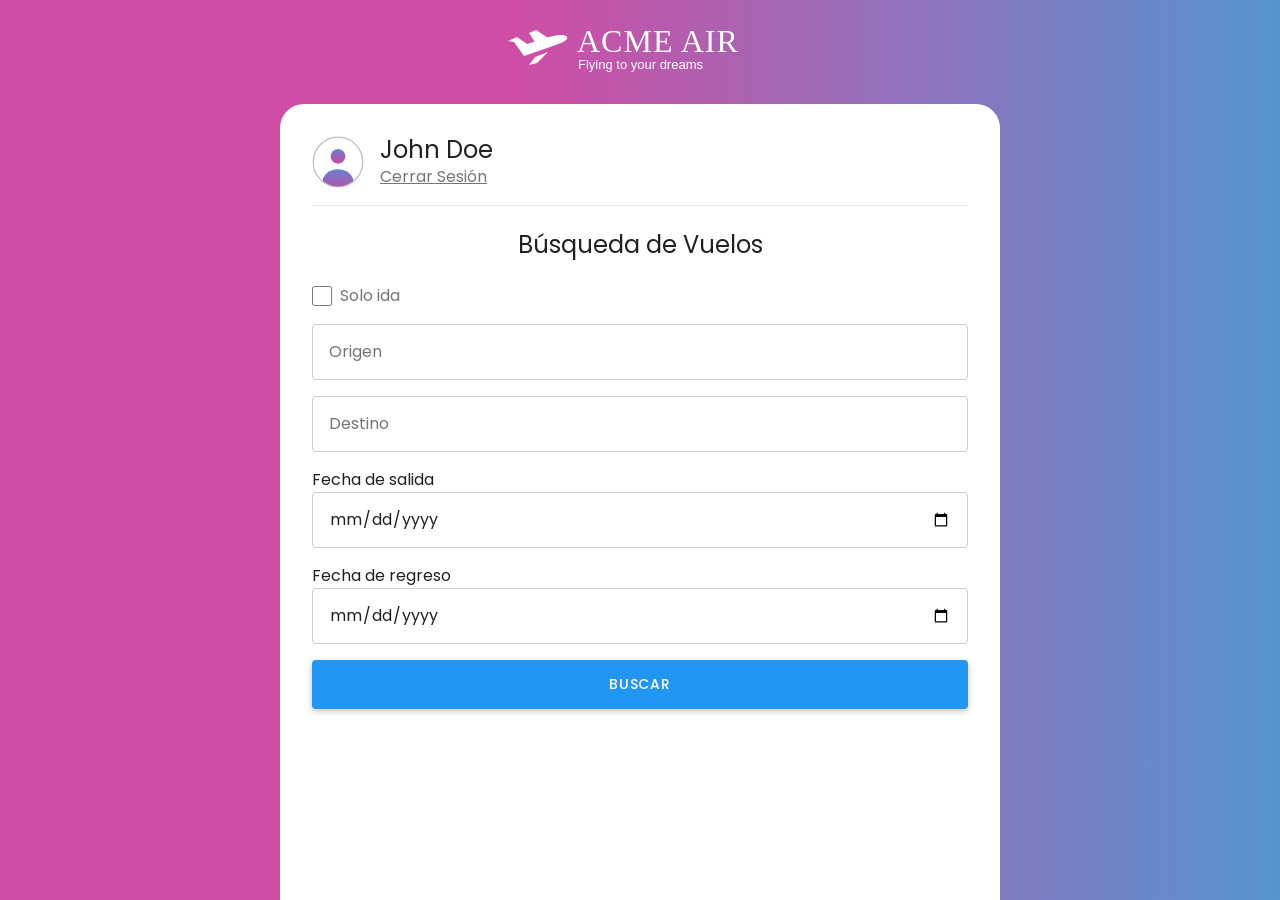
==== buscar-vuelos.html @ 03d12037 "feat(buscar-vuelos): agrega la estructura HTML de la búsqueda de vuelos" ====
<!DOCTYPE html>
<html lang="es">
<head>
  <meta charset="UTF-8">
  <meta name="viewport" content="width=device-width, initial-scale=1.0">
  <meta name="description" content="Busca vuelos de ACME AIR indicando origen, destino y fechas de viaje.">
  <title>Búsqueda de vuelos · ACME AIR</title>

  <link rel="icon" type="image/svg+xml" href="img/favicon.svg">

  <!-- Tipografía: Poppins -->
  <link rel="preconnect" href="https://fonts.googleapis.com">
  <link rel="preconnect" href="https://fonts.gstatic.com" crossorigin>
  <link href="https://fonts.googleapis.com/css2?family=Poppins:wght@400;500&display=swap" rel="stylesheet">

  <!-- Hojas de estilo: responsive siempre al final -->
  <link rel="stylesheet" href="css/style.css">
  <link rel="stylesheet" href="css/forms.css">
  <link rel="stylesheet" href="css/layout.css">
  <link rel="stylesheet" href="css/responsive.css">
</head>

<body class="app">
  <header class="app-header">
    <img class="app-header__logo" src="img/logo-blanco.svg" alt="ACME AIR · Flying to your dreams">
  </header>

  <main class="app__card">
    <div class="user-bar">
      <img class="user-bar__avatar" src="img/icons/avatar.svg" alt="">
      <div>
        <p class="user-bar__name">John Doe</p>
        <a class="link link--muted" href="index.html">Cerrar Sesión</a>
      </div>
    </div>

    <h1 class="page-title">Búsqueda de Vuelos</h1>

    <!-- Navegación simulada: el formulario lleva a la vista de vuelos disponibles -->
    <form class="form form--busqueda" action="vuelos.html" method="get">
      <label class="form__check">
        <input class="form__checkbox" type="checkbox" name="solo-ida">
        <span>Solo ida</span>
      </label>

      <div class="form__field">
        <label class="visually-hidden" for="origen">Origen</label>
        <input class="form__input" id="origen" name="origen" type="text" list="ciudades"
               placeholder="Origen" autocomplete="off">
      </div>

      <div class="form__field">
        <label class="visually-hidden" for="destino">Destino</label>
        <input class="form__input" id="destino" name="destino" type="text" list="ciudades"
               placeholder="Destino" autocomplete="off">
      </div>

      <div class="form__field form__field--fecha form__field--salida">
        <label class="form__label" for="salida">Fecha de salida</label>
        <input class="form__input" id="salida" name="salida" type="date">
      </div>

      <div class="form__field form__field--fecha form__field--regreso">
        <label class="form__label" for="regreso">Fecha de regreso</label>
        <input class="form__input" id="regreso" name="regreso" type="date">
      </div>

      <button class="btn btn--primary" type="submit">Buscar</button>

      <!-- Ciudades sugeridas para origen y destino (también se puede escribir otra) -->
      <datalist id="ciudades">
        <option value="Bogotá"></option>
        <option value="Medellín"></option>
        <option value="Cali"></option>
        <option value="Barranquilla"></option>
        <option value="Cartagena"></option>
        <option value="Bucaramanga"></option>
        <option value="Santa Marta"></option>
        <option value="Pereira"></option>
      </datalist>
    </form>
  </main>
</body>
</html>
---- css/style.css ----
/* ==========================================================================
   style.css · Base global de ACME AIR
   Variables, reset, tipografía, botones, enlaces y utilidades.
   Solo el responsable de la base modifica las variables de :root.
   ========================================================================== */

/* --------------------------------------------------------------------------
   Variables globales
   -------------------------------------------------------------------------- */
:root {
  /* Marca. Valores medidos del mockup; el enunciado indica #d13cff → #00b0ff. */
  --color-brand-start: #cf4da5;
  --color-brand-end: #5594ce;
  --gradient-brand: linear-gradient(to right, var(--color-brand-start) 40%, var(--color-brand-end) 100%);

  /* Acción e interfaz */
  --color-action: #2196f3;
  --color-action-dark: #1976d2;
  --color-link: #2196f3;
  --color-accent: #7283c5;

  /* Texto y superficies */
  --color-text: #212121;
  --color-text-muted: #757575;
  --color-border: #cfcfcf;
  --color-divider: #e6e6e6;
  --color-surface: #ffffff;

  /* Tipografía */
  --font-base: "Poppins", "Open Sans", Arial, sans-serif;
  --font-size-sm: 0.875rem;
  --font-size-base: 1rem;
  --font-size-lg: 1.25rem;
  --font-size-xl: 1.5rem;
  --font-weight-regular: 400;
  --font-weight-medium: 500;

  /* Espaciado */
  --space-1: 0.25rem;
  --space-2: 0.5rem;
  --space-3: 1rem;
  --space-4: 1.5rem;
  --space-5: 2rem;

  /* Bordes y sombras */
  --radius-sm: 4px;
  --radius-md: 8px;
  --radius-lg: 24px;
  --shadow-sm: 0 1px 3px rgba(0, 0, 0, 0.2);
  --shadow-md: 0 2px 6px rgba(0, 0, 0, 0.25);

  /* Movimiento */
  --transition-base: 0.2s ease;
}

/* --------------------------------------------------------------------------
   Reset
   -------------------------------------------------------------------------- */
*,
*::before,
*::after {
  box-sizing: border-box;
  margin: 0;
  padding: 0;
}

img,
svg {
  display: block;
  max-width: 100%;
}

/* --------------------------------------------------------------------------
   Tipografía base
   -------------------------------------------------------------------------- */
body {
  font-family: var(--font-base);
  font-size: var(--font-size-base);
  font-weight: var(--font-weight-regular);
  line-height: 1.5;
  color: var(--color-text);
  background-color: var(--color-surface);
}

h1,
h2,
h3 {
  font-weight: var(--font-weight-regular);
  line-height: 1.25;
}

ul {
  list-style: none;
}

/* --------------------------------------------------------------------------
   Botones
   Uso: <a class="btn btn--primary" href="...">Texto</a> o <button class="btn btn--primary">
   -------------------------------------------------------------------------- */
.btn {
  display: block;
  width: 100%;
  padding: 0.875rem var(--space-3);
  font: inherit;
  font-size: var(--font-size-sm);
  font-weight: var(--font-weight-medium);
  letter-spacing: 0.05em;
  text-align: center;
  text-decoration: none;
  text-transform: uppercase;
  border: 0;
  border-radius: var(--radius-sm);
  cursor: pointer;
  transition: transform var(--transition-base), box-shadow var(--transition-base),
    background-color var(--transition-base);
}

.btn--primary {
  color: var(--color-surface);
  background-color: var(--color-action);
  box-shadow: var(--shadow-md);
}

.btn--primary:hover {
  transform: scale(1.02);
  box-shadow: 0 4px 10px rgba(0, 0, 0, 0.3);
}

.btn--primary:active {
  transform: scale(1);
  background-color: var(--color-action-dark);
}

/* --------------------------------------------------------------------------
   Enlaces
   -------------------------------------------------------------------------- */
.link {
  color: var(--color-link);
  text-decoration: underline;
  transition: color var(--transition-base);
}

.link:hover {
  color: var(--color-action-dark);
}

/* Variante gris, usada por "Cerrar Sesión" */
.link--muted {
  color: var(--color-text-muted);
}

.link--muted:hover {
  color: var(--color-text);
}

/* --------------------------------------------------------------------------
   Accesibilidad
   -------------------------------------------------------------------------- */
:focus-visible {
  outline: 3px solid var(--color-action-dark);
  outline-offset: 2px;
}

/* Oculta un elemento a la vista pero lo deja disponible para lectores de pantalla.
   Se usa en las <label> cuando el mockup solo muestra el placeholder. */
.visually-hidden {
  position: absolute;
  width: 1px;
  height: 1px;
  margin: -1px;
  overflow: hidden;
  clip: rect(0, 0, 0, 0);
  white-space: nowrap;
  border: 0;
}

@media (prefers-reduced-motion: reduce) {
  .btn,
  .link {
    transition: none;
  }
}
---- css/forms.css ----
/* ==========================================================================
   forms.css · Estilos base de formularios
   Campos de texto, select y checkbox compartidos por todas las vistas.
   Los ajustes propios de una vista van en la sección de su responsable.
   ========================================================================== */

/* --------------------------------------------------------------------------
   Contenedor del formulario
   Uso:
   <form class="form">
     <div class="form__field">
       <label class="visually-hidden" for="email">Email</label>
       <input class="form__input" id="email" type="email" placeholder="Email">
     </div>
   </form>
   -------------------------------------------------------------------------- */
.form {
  display: flex;
  flex-direction: column;
  gap: var(--space-3);
}

.form__field {
  display: block;
}

/* --------------------------------------------------------------------------
   Campos de texto y select
   -------------------------------------------------------------------------- */
.form__input,
.form__select {
  width: 100%;
  height: 3.5rem;
  padding: 0 var(--space-3);
  font: inherit;
  color: var(--color-text);
  background-color: var(--color-surface);
  border: 1px solid var(--color-border);
  border-radius: var(--radius-sm);
  transition: border-color var(--transition-base), box-shadow var(--transition-base);
}

.form__input::placeholder {
  color: var(--color-text-muted);
  opacity: 1;
}

.form__input:hover,
.form__select:hover {
  border-color: var(--color-text-muted);
}

.form__input:focus,
.form__select:focus {
  border-color: var(--color-action);
}

.form__input:user-invalid,
.form__select:user-invalid {
  border-color: #d32f2f;
}

/* Select con flecha propia para que se vea igual en todos los navegadores */
.form__select {
  padding-right: 2.5rem;
  appearance: none;
  background-image: url("data:image/svg+xml,%3Csvg xmlns='http://www.w3.org/2000/svg' width='12' height='8' viewBox='0 0 12 8'%3E%3Cpath fill='%23757575' d='M0 0l6 8 6-8z'/%3E%3C/svg%3E");
  background-repeat: no-repeat;
  background-position: right var(--space-3) center;
  cursor: pointer;
}

/* --------------------------------------------------------------------------
   Checkbox con su texto
   Uso: <label class="form__check"><input class="form__checkbox" type="checkbox"> Texto</label>
   -------------------------------------------------------------------------- */
.form__check {
  display: flex;
  align-items: center;
  gap: var(--space-2);
  color: var(--color-text-muted);
  cursor: pointer;
}

.form__checkbox {
  width: 1.25rem;
  height: 1.25rem;
  accent-color: var(--color-action);
  cursor: pointer;
}

/* ==========================================================================
   Secciones por responsable (cada quien edita solo la suya)
   ========================================================================== */

/* ===== A: acceso (login, registro, crear-contraseña, recuperar) ===== */

/* ===== B: menú y búsqueda (menu, buscar-vuelos) ===== */

/* ===== C: vuelos (vuelos, checkin, mis-vuelos) ===== */
---- css/layout.css ----
/* ==========================================================================
   layout.css · Estructura de página y componentes de maquetación
   Mobile first: aquí se define la vista móvil (320 px en adelante).
   Los cambios para tablet y escritorio van en responsive.css.
   ========================================================================== */

/* --------------------------------------------------------------------------
   Página
   Estructura:
   <body class="app">
     <header class="app-header"> <img class="app-header__logo" ...> </header>
     <main class="app__card"> ... </main>
   </body>
   -------------------------------------------------------------------------- */
.app {
  display: flex;
  flex-direction: column;
  min-height: 100vh;
  background: var(--gradient-brand);
}

.app-header {
  display: flex;
  align-items: center;
  justify-content: center;
  padding: var(--space-3) var(--space-3) var(--space-4);
}

.app-header__logo {
  width: auto;
  height: 3.25rem;
}

/* Hoja blanca con las esquinas superiores redondeadas que sube sobre el degradado */
.app__card {
  flex: 1;
  padding: var(--space-4) var(--space-3);
  background-color: var(--color-surface);
  border-radius: var(--radius-lg) var(--radius-lg) 0 0;
}

/* --------------------------------------------------------------------------
   Barra de usuario (avatar, nombre y "Cerrar Sesión")
   Se usa en buscar-vuelos, vuelos, checkin y mis-vuelos.
   Uso:
   <div class="user-bar">
     <img class="user-bar__avatar" src="img/icons/avatar.svg" alt="">
     <div>
       <p class="user-bar__name">John Doe</p>
       <a class="link link--muted" href="index.html">Cerrar Sesión</a>
     </div>
   </div>
   -------------------------------------------------------------------------- */
.user-bar {
  display: flex;
  align-items: center;
  gap: var(--space-3);
  padding-bottom: var(--space-3);
  margin-bottom: var(--space-4);
  border-bottom: 1px solid var(--color-divider);
}

.user-bar__avatar {
  flex-shrink: 0;
  width: 3.25rem;
  height: 3.25rem;
  border-radius: 50%;
}

.user-bar__name {
  font-size: var(--font-size-xl);
  line-height: 1.2;
}

/* --------------------------------------------------------------------------
   Título de vista
   -------------------------------------------------------------------------- */
.page-title {
  margin-bottom: var(--space-4);
  font-size: var(--font-size-xl);
  text-align: center;
}

/* --------------------------------------------------------------------------
   Tarjeta genérica reutilizable
   Base de las tarjetas del menú, de vuelos y del check-in.
   Uso: <article class="card"> ... </article>
   -------------------------------------------------------------------------- */
.card {
  padding: var(--space-3);
  background-color: var(--color-surface);
  border: 1px solid var(--color-border);
  border-radius: var(--radius-md);
  box-shadow: var(--shadow-md);
}

/* ==========================================================================
   Secciones por responsable (cada quien edita solo la suya)
   ========================================================================== */

/* ===== A: acceso (login, registro, crear-contraseña, recuperar) ===== */

/* ===== B: menú y búsqueda (menu, buscar-vuelos) ===== */

/* --------------------------------------------------------------------------
   Menú principal (menu.html) · vista móvil
   El avatar, los accesos rápidos y la descripción de cada opción solo
   se muestran en escritorio (ver responsive.css).
   -------------------------------------------------------------------------- */
.menu__perfil {
  display: flex;
  flex-direction: column;
  align-items: center;
  margin-bottom: var(--space-4);
  text-align: center;
}

.menu__avatar,
.menu__nav,
.menu__descripcion {
  display: none;
}

.menu__saludo {
  font-size: var(--font-size-xl);
}

.menu__pregunta {
  margin-bottom: var(--space-2);
  font-size: var(--font-size-lg);
}

.menu__opciones {
  display: flex;
  flex-direction: column;
  gap: var(--space-3);
}

/* Cada opción es una .card completa y clicable */
.menu__opcion {
  display: flex;
  align-items: center;
  gap: var(--space-3);
  color: var(--color-text-muted);
  text-decoration: none;
}

.menu__icono {
  flex-shrink: 0;
  width: 3.5rem;
  height: 3.5rem;
}

.menu__texto {
  flex: 1;
}

.menu__titulo {
  display: block;
  font-size: var(--font-size-lg);
}

.menu__chevron {
  flex-shrink: 0;
  width: 1.5rem;
  height: 1.5rem;
}

/* Interacción: las tarjetas crecen un poco al pasar el cursor */
.menu__opcion,
.menu__nav-enlace {
  transition: transform var(--transition-base), box-shadow var(--transition-base),
    background-color var(--transition-base);
}

.menu__opcion:hover {
  transform: scale(1.02);
  box-shadow: 0 4px 10px rgba(0, 0, 0, 0.3);
}

.menu__opcion:active {
  transform: scale(1);
}

@media (prefers-reduced-motion: reduce) {
  .menu__opcion,
  .menu__nav-enlace {
    transition: none;
  }

  .menu__opcion:hover {
    transform: none;
  }
}

/* ===== C: vuelos (vuelos, checkin, mis-vuelos) ===== */
---- css/responsive.css ----
/* ==========================================================================
   responsive.css · Adaptación a tablet y escritorio
   Estrategia mobile first: la base (320 px en adelante) está en style.css,
   forms.css y layout.css; aquí solo se agregan los cambios por ancho.

   Breakpoints del proyecto:
   - 320 px  · móvil pequeño (estilos base, sin media query)
   - 768 px  · tablet
   - 1024 px · escritorio (vista centrada con padding lateral)

   Este archivo se enlaza al final de cada HTML porque las media queries
   son excepciones que deben sobrescribir lo anterior.
   ========================================================================== */

/* --------------------------------------------------------------------------
   Base compartida
   -------------------------------------------------------------------------- */
@media (min-width: 768px) {
  .app-header__logo {
    height: 4rem;
  }

  /* La hoja blanca se centra y deja ver el degradado a los lados */
  .app__card {
    width: 100%;
    max-width: 40rem;
    margin: 0 auto;
    padding: var(--space-5);
  }
}

@media (min-width: 1024px) {
  .app {
    padding: 0 var(--space-5);
  }

  .app__card {
    max-width: 45rem;
  }
}

/* ==========================================================================
   Secciones por responsable (cada quien edita solo la suya, con sus propios
   @media dentro de ella)
   ========================================================================== */

/* ===== A: acceso (login, registro, crear-contraseña, recuperar) ===== */

/* ===== B: menú y búsqueda (menu, buscar-vuelos) ===== */

/* --------------------------------------------------------------------------
   Menú principal · escritorio (1024 px)
   La página pasa a una cuadrícula por áreas: logo y perfil a la izquierda
   (barra lateral) y las tarjetas de opciones a la derecha.
   .menu usa display: contents para que sus hijos entren en la cuadrícula.
   -------------------------------------------------------------------------- */
@media (min-width: 1024px) {
  .app--menu {
    --menu-fondo: #f4f5f9;

    display: grid;
    grid-template-columns: 15rem 1fr;
    grid-template-rows: auto 1fr;
    grid-template-areas:
      "cabecera principal"
      "perfil   principal";
    padding: 0;
    background: var(--menu-fondo);
  }

  .app--menu .menu {
    display: contents;
  }

  .app--menu .app-header {
    grid-area: cabecera;
    padding: var(--space-3);
    background: linear-gradient(to right, var(--color-brand-start), var(--color-brand-end));
  }

  .app--menu .app-header__logo {
    width: 100%;
    max-width: 12rem;
    height: auto;
  }

  /* Barra lateral: perfil, accesos rápidos y cierre de sesión al final */
  .app--menu .menu__perfil {
    grid-area: perfil;
    margin: 0;
    padding: var(--space-4) var(--space-3);
    background-color: var(--color-surface);
    border-right: 1px solid var(--color-divider);
  }

  .menu__avatar {
    display: block;
    width: 4.5rem;
    height: 4.5rem;
    margin-bottom: var(--space-2);
  }

  .menu__saludo {
    font-size: var(--font-size-base);
    font-weight: var(--font-weight-medium);
  }

  .menu__pregunta {
    margin-bottom: var(--space-4);
    font-size: var(--font-size-sm);
    color: var(--color-text-muted);
  }

  .menu__nav {
    display: block;
    align-self: stretch;
  }

  .menu__nav-lista {
    display: flex;
    flex-direction: column;
    gap: var(--space-1);
  }

  .menu__nav-enlace {
    display: flex;
    align-items: center;
    gap: var(--space-2);
    padding: var(--space-2) var(--space-3);
    font-size: var(--font-size-sm);
    color: var(--color-text);
    text-decoration: none;
    border-radius: var(--radius-md);
  }

  .menu__nav-enlace:hover {
    background-color: var(--menu-fondo);
  }

  .menu__nav-icono {
    width: 1.5rem;
    height: 1.5rem;
  }

  .menu__salir {
    margin-top: auto;
    font-size: var(--font-size-sm);
  }

  /* Tarjetas: dos columnas y la tercera ocupa todo el ancho */
  .app--menu .menu__principal {
    grid-area: principal;
    padding: var(--space-5);
  }

  .menu__opciones {
    display: grid;
    grid-template-columns: repeat(2, 1fr);
    gap: var(--space-4);
    max-width: 60rem;
  }

  .menu__opciones li:last-child {
    grid-column: 1 / -1;
  }

  .menu__opcion {
    flex-direction: column;
    justify-content: flex-start;
    height: 100%;
    padding: var(--space-4);
    text-align: center;
  }

  .menu__icono {
    width: 3.5rem;
    height: 3.5rem;
    padding: 0.75rem;
    background-color: var(--menu-fondo);
    border-radius: 50%;
  }

  .menu__texto {
    flex: 0 1 auto;
  }

  .menu__titulo {
    font-size: var(--font-size-base);
    font-weight: var(--font-weight-medium);
    color: var(--color-text);
  }

  .menu__descripcion {
    display: block;
    font-size: var(--font-size-sm);
  }

  .menu__chevron {
    display: none;
  }
}

/* ===== C: vuelos (vuelos, checkin, mis-vuelos) ===== */
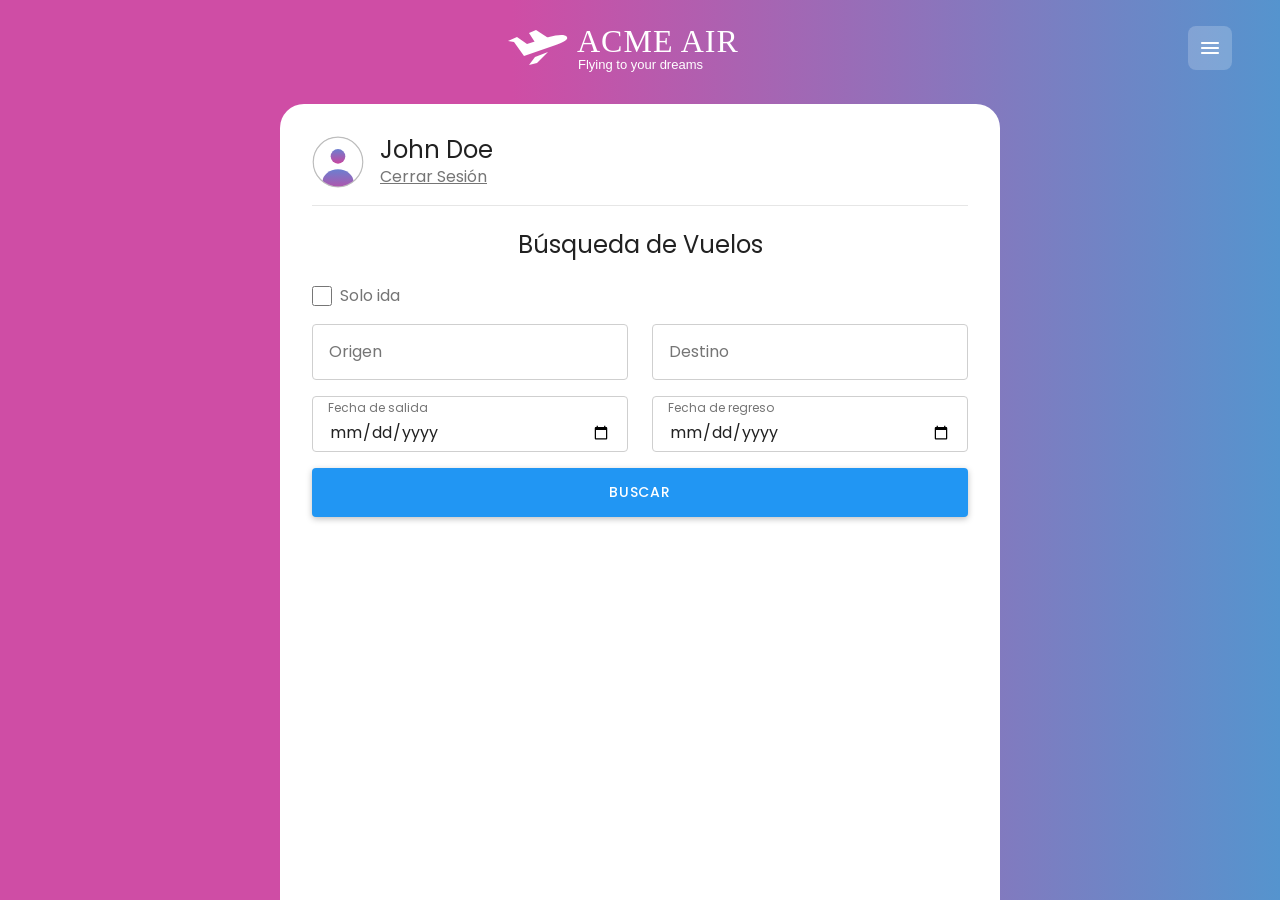
==== commit a9ac1615: "feat: agrega menú desplegable de navegación en el encabezado - Nuevo componente .site-nav con <detai" ====
--- a/buscar-vuelos.html
+++ b/buscar-vuelos.html
@@ -21,8 +21,26 @@
 </head>
 
 <body class="app">
-  <header class="app-header">
+  <header class="app-header app-header--nav">
     <img class="app-header__logo" src="img/logo-blanco.svg" alt="ACME AIR · Flying to your dreams">
+
+    <!-- Menú desplegable: <details> se abre y cierra sin JavaScript -->
+    <details class="site-nav">
+      <summary class="site-nav__toggle">
+        <img class="site-nav__icono site-nav__icono--abrir" src="img/icons/menu-abrir.svg" alt="">
+        <img class="site-nav__icono site-nav__icono--cerrar" src="img/icons/menu-cerrar.svg" alt="">
+        <span class="visually-hidden">Menú de navegación</span>
+      </summary>
+      <nav aria-label="Navegación principal">
+        <ul class="site-nav__list">
+          <li><a class="site-nav__link" href="menu.html">Menú principal</a></li>
+          <li><a class="site-nav__link" href="buscar-vuelos.html" aria-current="page">Buscar vuelos</a></li>
+          <li><a class="site-nav__link" href="checkin.html">Check In</a></li>
+          <li><a class="site-nav__link" href="mis-vuelos.html">Mis Vuelos</a></li>
+          <li><a class="site-nav__link site-nav__link--salir" href="index.html">Cerrar Sesión</a></li>
+        </ul>
+      </nav>
+    </details>
   </header>
 
   <main class="app__card">
--- a/css/style.css
+++ b/css/style.css
@@ -25,6 +25,9 @@
   --color-border: #cfcfcf;
   --color-divider: #e6e6e6;
   --color-surface: #ffffff;
+  --color-surface-soft: #f4f5f9;
+  --color-error: #d32f2f;
+  --color-on-brand-soft: rgba(255, 255, 255, 0.2);
 
   /* Tipografía */
   --font-base: "Poppins", "Open Sans", Arial, sans-serif;
@@ -48,6 +51,7 @@
   --radius-lg: 24px;
   --shadow-sm: 0 1px 3px rgba(0, 0, 0, 0.2);
   --shadow-md: 0 2px 6px rgba(0, 0, 0, 0.25);
+  --shadow-lg: 0 4px 10px rgba(0, 0, 0, 0.3);
 
   /* Movimiento */
   --transition-base: 0.2s ease;
@@ -123,12 +127,24 @@
 
 .btn--primary:hover {
   transform: scale(1.02);
-  box-shadow: 0 4px 10px rgba(0, 0, 0, 0.3);
+  box-shadow: var(--shadow-lg);
 }
 
 .btn--primary:active {
   transform: scale(1);
   background-color: var(--color-action-dark);
+}
+
+.btn--secondary {
+  color: var(--color-text);
+  background-color: var(--color-surface);
+  border: 1px solid var(--color-border);
+  box-shadow: var(--shadow-sm);
+}
+
+.btn--secondary:hover {
+  color: var(--color-action-dark);
+  background-color: var(--color-divider);
 }
 
 /* --------------------------------------------------------------------------
--- a/css/forms.css
+++ b/css/forms.css
@@ -57,7 +57,7 @@
 
 .form__input:user-invalid,
 .form__select:user-invalid {
-  border-color: #d32f2f;
+  border-color: var(--color-error);
 }
 
 /* Select con flecha propia para que se vea igual en todos los navegadores */
@@ -97,4 +97,34 @@
 
 /* ===== B: menú y búsqueda (menu, buscar-vuelos) ===== */
 
+/* --------------------------------------------------------------------------
+   Búsqueda de vuelos (buscar-vuelos.html)
+   Un <input type="date"> no muestra placeholder, así que su etiqueta se
+   dibuja dentro del borde del campo, sobre el valor.
+   -------------------------------------------------------------------------- */
+.form__field--fecha {
+  position: relative;
+}
+
+.form__field--fecha .form__label {
+  position: absolute;
+  top: 0.4rem;
+  left: var(--space-3);
+  font-size: 0.75rem;
+  line-height: 1;
+  color: var(--color-text-muted);
+  pointer-events: none;
+}
+
+.form__field--fecha .form__input {
+  padding-top: 1.1rem;
+  cursor: pointer;
+}
+
+/* Solo ida: sin JavaScript, el formulario oculta la fecha de regreso cuando
+   el checkbox está marcado (mejora progresiva: sin :has() el campo sigue visible) */
+.form:has([name="solo-ida"]:checked) .form__field--regreso {
+  display: none;
+}
+
 /* ===== C: vuelos (vuelos, checkin, mis-vuelos) ===== */
--- a/css/layout.css
+++ b/css/layout.css
@@ -29,6 +29,137 @@
 .app-header__logo {
   width: auto;
   height: 3.25rem;
+}
+
+/* --------------------------------------------------------------------------
+   Menú desplegable de navegación (vistas con sesión iniciada)
+   Usa <details> y <summary>: se abre y se cierra con clic o con teclado
+   (Enter o espacio) sin JavaScript. El encabezado pasa a tres columnas
+   para que el logo siga centrado y el botón quede a la derecha.
+
+   Uso:
+   <header class="app-header app-header--nav">
+     <img class="app-header__logo" ...>
+     <details class="site-nav">
+       <summary class="site-nav__toggle">...</summary>
+       <nav aria-label="Navegación principal">
+         <ul class="site-nav__list">
+           <li><a class="site-nav__link" href="menu.html" aria-current="page">Menú principal</a></li>
+           ...
+         </ul>
+       </nav>
+     </details>
+   </header>
+   -------------------------------------------------------------------------- */
+.app-header--nav {
+  display: grid;
+  grid-template-columns: 1fr auto 1fr;
+  align-items: center;
+  column-gap: var(--space-2);
+}
+
+.app-header--nav .app-header__logo {
+  grid-column: 2;
+}
+
+.site-nav {
+  position: relative;
+  z-index: 10;
+  grid-column: 3;
+  justify-self: end;
+}
+
+/* Botón: ícono de tres rayas que cambia a una X cuando está abierto */
+.site-nav__toggle {
+  display: flex;
+  align-items: center;
+  justify-content: center;
+  width: 2.75rem;
+  height: 2.75rem;
+  list-style: none;
+  cursor: pointer;
+  background-color: var(--color-on-brand-soft);
+  border-radius: var(--radius-md);
+  transition: background-color var(--transition-base);
+}
+
+.site-nav__toggle::-webkit-details-marker {
+  display: none;
+}
+
+.site-nav__toggle:hover,
+.site-nav[open] .site-nav__toggle {
+  background-color: var(--color-action-dark);
+}
+
+/* Sobre el degradado el foco se ve mejor en blanco */
+.site-nav__toggle:focus-visible {
+  outline-color: var(--color-surface);
+}
+
+.site-nav__icono {
+  width: 1.5rem;
+  height: 1.5rem;
+}
+
+.site-nav__icono--cerrar,
+.site-nav[open] .site-nav__icono--abrir {
+  display: none;
+}
+
+.site-nav[open] .site-nav__icono--cerrar {
+  display: block;
+}
+
+/* Lista desplegada: tarjeta blanca alineada a la derecha del botón */
+.site-nav__list {
+  position: absolute;
+  top: calc(100% + var(--space-2));
+  right: 0;
+  min-width: 13rem;
+  padding: var(--space-1) 0;
+  background-color: var(--color-surface);
+  border: 1px solid var(--color-border);
+  border-radius: var(--radius-md);
+  box-shadow: var(--shadow-lg);
+}
+
+.site-nav__link {
+  display: block;
+  padding: var(--space-2) var(--space-3);
+  font-size: var(--font-size-sm);
+  color: var(--color-text);
+  text-decoration: none;
+  border-left: 3px solid transparent;
+  transition: background-color var(--transition-base);
+}
+
+.site-nav__link:hover {
+  background-color: var(--color-surface-soft);
+}
+
+.site-nav__link:focus-visible {
+  outline-offset: -3px;
+}
+
+/* Página en la que está el usuario */
+.site-nav__link[aria-current="page"] {
+  font-weight: var(--font-weight-medium);
+  color: var(--color-action-dark);
+  border-left-color: var(--color-action-dark);
+}
+
+.site-nav__link--salir {
+  margin-top: var(--space-1);
+  color: var(--color-text-muted);
+  border-top: 1px solid var(--color-divider);
+}
+
+@media (prefers-reduced-motion: reduce) {
+  .site-nav__toggle,
+  .site-nav__link {
+    transition: none;
+  }
 }
 
 /* Hoja blanca con las esquinas superiores redondeadas que sube sobre el degradado */
@@ -103,31 +234,69 @@
 /* ===== B: menú y búsqueda (menu, buscar-vuelos) ===== */
 
 /* --------------------------------------------------------------------------
-   Menú principal (menu.html) · vista móvil
-   El avatar, los accesos rápidos y la descripción de cada opción solo
-   se muestran en escritorio (ver responsive.css).
-   -------------------------------------------------------------------------- */
+   Menú principal (menu.html) · celular
+   Mismo diseño en todos los dispositivos: fondo gris claro, encabezado con
+   el degradado, perfil en blanco y opciones como tarjetas con el ícono en
+   un círculo. En celular el perfil va arriba y las tarjetas en una columna;
+   desde tablet el perfil pasa a ser una barra lateral (ver responsive.css).
+   -------------------------------------------------------------------------- */
+.app--menu {
+  background: var(--color-surface-soft);
+}
+
+.app--menu .app-header {
+  background: var(--gradient-brand);
+}
+
+/* La hoja blanca del resto de vistas no se usa aquí */
+.app--menu .menu {
+  display: flex;
+  flex: 1;
+  flex-direction: column;
+  padding: 0;
+  background: none;
+  border-radius: 0;
+}
+
 .menu__perfil {
   display: flex;
   flex-direction: column;
   align-items: center;
-  margin-bottom: var(--space-4);
+  padding: var(--space-4) var(--space-3);
   text-align: center;
-}
-
-.menu__avatar,
-.menu__nav,
-.menu__descripcion {
-  display: none;
+  background-color: var(--color-surface);
+  border-bottom: 1px solid var(--color-divider);
+}
+
+.menu__avatar {
+  width: 4rem;
+  height: 4rem;
+  margin-bottom: var(--space-2);
 }
 
 .menu__saludo {
-  font-size: var(--font-size-xl);
+  font-size: var(--font-size-lg);
+  font-weight: var(--font-weight-medium);
 }
 
 .menu__pregunta {
   margin-bottom: var(--space-2);
-  font-size: var(--font-size-lg);
+  font-size: var(--font-size-base);
+  color: var(--color-text-muted);
+}
+
+/* Los accesos rápidos repiten las tarjetas: solo caben en la barra lateral */
+.menu__nav {
+  display: none;
+}
+
+.menu__salir {
+  font-size: var(--font-size-sm);
+}
+
+.menu__principal {
+  flex: 1;
+  padding: var(--space-4) var(--space-3);
 }
 
 .menu__opciones {
@@ -149,6 +318,9 @@
   flex-shrink: 0;
   width: 3.5rem;
   height: 3.5rem;
+  padding: 0.75rem;
+  background-color: var(--color-surface-soft);
+  border-radius: 50%;
 }
 
 .menu__texto {
@@ -157,7 +329,15 @@
 
 .menu__titulo {
   display: block;
-  font-size: var(--font-size-lg);
+  font-size: var(--font-size-base);
+  font-weight: var(--font-weight-medium);
+  color: var(--color-text);
+}
+
+.menu__descripcion {
+  display: block;
+  margin-top: var(--space-1);
+  font-size: var(--font-size-sm);
 }
 
 .menu__chevron {
@@ -175,7 +355,7 @@
 
 .menu__opcion:hover {
   transform: scale(1.02);
-  box-shadow: 0 4px 10px rgba(0, 0, 0, 0.3);
+  box-shadow: var(--shadow-lg);
 }
 
 .menu__opcion:active {
@@ -194,3 +374,170 @@
 }
 
 /* ===== C: vuelos (vuelos, checkin, mis-vuelos) ===== */
+
+/* --------------------------------------------------------------------------
+   Datos de la búsqueda bajo el título (ruta y fecha), alineados a la izquierda
+   Uso: <div class="vuelos__busqueda"> <p>Bogotá - Barranquilla</p> <p>Septiembre - 29</p> </div>
+   -------------------------------------------------------------------------- */
+.vuelos__busqueda {
+  margin-bottom: var(--space-4);
+  font-size: var(--font-size-lg);
+  line-height: 1.4;
+}
+
+/* --------------------------------------------------------------------------
+   Lista de tarjetas de vuelo (vuelos y mis-vuelos)
+   Uso: <ul class="flight-list"> <li> <article class="card flight-card"> ...
+   -------------------------------------------------------------------------- */
+.flight-list {
+  display: grid;
+  grid-template-columns: minmax(0, 1fr);
+  gap: var(--space-3);
+  margin-bottom: var(--space-4);
+}
+
+/* --------------------------------------------------------------------------
+   Tarjeta de vuelo. Se apoya en .card (borde, radio y sombra).
+   Ícono grande a la izquierda y dos filas de datos a la derecha:
+     horario      número de vuelo
+     duración     precio (o estado)
+     fecha        ruta              (solo mis-vuelos)
+   En checkin se agrega el modificador .flight-card--checkin (ver abajo).
+   Estructura:
+   <article class="card flight-card">
+     <img class="flight-card__icon" src="img/icons/avion-despegue.svg" alt="">
+     <div class="flight-card__body">
+       <h2 class="flight-card__number"><span class="visually-hidden">Vuelo </span>VAA025</h2>
+       <p class="flight-card__schedule"><time datetime="05:30">05:30</time> - <time datetime="06:30">06:30</time></p>
+       <p class="flight-card__duration">1h</p>
+       <p class="flight-card__price"><span class="flight-card__currency">COP</span>150.600</p>
+       (en mis-vuelos, en lugar del precio:)
+       <p class="flight-card__status">A tiempo</p>
+       <p class="flight-card__date"><time datetime="09-29">Sep 29</time></p>
+       <p class="flight-card__route">Bogotá - Barranquilla</p>
+     </div>
+   </article>
+   -------------------------------------------------------------------------- */
+.flight-card {
+  display: grid;
+  grid-template-columns: auto minmax(0, 1fr);
+  align-items: center;
+  column-gap: var(--space-2);
+  row-gap: var(--space-3);
+}
+
+.flight-card__icon {
+  width: 2.25rem;
+  height: auto;
+}
+
+.flight-card__body {
+  display: grid;
+  grid-template-columns: minmax(0, 1fr) auto;
+  align-items: baseline;
+  column-gap: var(--space-2);
+  row-gap: var(--space-1);
+  color: var(--color-text-muted);
+}
+
+/* El número va primero en el HTML (es el título de la tarjeta para lectores
+   de pantalla) pero se muestra arriba a la derecha, como en el mockup. */
+.flight-card__schedule {
+  grid-column: 1;
+  grid-row: 1;
+  font-size: var(--font-size-sm);
+  white-space: nowrap;
+}
+
+.flight-card__number {
+  grid-column: 2;
+  grid-row: 1;
+  font-size: var(--font-size-sm);
+  font-weight: var(--font-weight-regular);
+  text-align: right;
+}
+
+.flight-card__duration {
+  grid-column: 1;
+  grid-row: 2;
+  font-size: var(--font-size-sm);
+  white-space: nowrap;
+}
+
+.flight-card__price,
+.flight-card__status {
+  grid-column: 2;
+  grid-row: 2;
+  justify-self: end;
+  white-space: nowrap;
+}
+
+.flight-card__price {
+  font-size: var(--font-size-lg);
+  font-weight: var(--font-weight-medium);
+  line-height: 1.1;
+}
+
+.flight-card__currency {
+  margin-right: var(--space-1);
+  font-size: var(--font-size-sm);
+  font-weight: var(--font-weight-regular);
+}
+
+/* Estado del vuelo (mis-vuelos): mismo lugar y tamaño que el precio */
+.flight-card__status {
+  font-size: var(--font-size-lg);
+  font-weight: var(--font-weight-medium);
+  line-height: 1.1;
+  text-transform: uppercase;
+}
+
+/* Tercera fila (mis-vuelos): fecha a la izquierda y ruta a la derecha */
+.flight-card__date,
+.flight-card__route {
+  grid-row: 3;
+  font-size: var(--font-size-sm);
+}
+
+.flight-card__date {
+  grid-column: 1;
+  white-space: nowrap;
+}
+
+.flight-card__route {
+  grid-column: 2;
+  text-align: right;
+}
+
+/* Variante del check-in: el número de vuelo grande a la derecha, ocupando
+   las tres filas, y la ruta en la tercera fila a la izquierda. */
+.flight-card--checkin .flight-card__number {
+  grid-row: 1 / 4;
+  align-self: center;
+  font-size: var(--font-size-xl);
+  font-weight: var(--font-weight-medium);
+}
+
+.flight-card--checkin .flight-card__route {
+  grid-column: 1;
+  font-weight: var(--font-weight-medium);
+  text-align: left;
+}
+
+/* --------------------------------------------------------------------------
+   Check-in: tarjeta del vuelo y tarjeta del contacto de emergencia
+   -------------------------------------------------------------------------- */
+.checkin__vuelo {
+  margin-bottom: var(--space-4);
+}
+
+.checkin__contacto {
+  padding: var(--space-4) var(--space-3);
+}
+
+.checkin__subtitulo {
+  margin-bottom: var(--space-4);
+  font-size: var(--font-size-base);
+  font-weight: var(--font-weight-medium);
+  color: var(--color-text-muted);
+}
--- a/css/responsive.css
+++ b/css/responsive.css
@@ -7,6 +7,7 @@
    - 320 px  · móvil pequeño (estilos base, sin media query)
    - 768 px  · tablet
    - 1024 px · escritorio (vista centrada con padding lateral)
+   - 1440 px · pantallas grandes (solo el menú: tres tarjetas en una fila)
 
    Este archivo se enlaza al final de cada HTML porque las media queries
    son excepciones que deben sobrescribir lo anterior.
@@ -49,23 +50,21 @@
 /* ===== B: menú y búsqueda (menu, buscar-vuelos) ===== */
 
 /* --------------------------------------------------------------------------
-   Menú principal · escritorio (1024 px)
-   La página pasa a una cuadrícula por áreas: logo y perfil a la izquierda
-   (barra lateral) y las tarjetas de opciones a la derecha.
+   Menú principal · tablet y escritorio (768 px en adelante)
+   El perfil pasa a ser una barra lateral a la izquierda y las tarjetas
+   ocupan el resto de la pantalla en una cuadrícula centrada en ancho y
+   alto: dos columnas y la tercera tarjeta a todo el ancho.
    .menu usa display: contents para que sus hijos entren en la cuadrícula.
    -------------------------------------------------------------------------- */
-@media (min-width: 1024px) {
+@media (min-width: 768px) {
   .app--menu {
-    --menu-fondo: #f4f5f9;
-
     display: grid;
-    grid-template-columns: 15rem 1fr;
+    grid-template-columns: 14rem 1fr;
     grid-template-rows: auto 1fr;
     grid-template-areas:
       "cabecera principal"
       "perfil   principal";
     padding: 0;
-    background: var(--menu-fondo);
   }
 
   .app--menu .menu {
@@ -73,9 +72,14 @@
   }
 
   .app--menu .app-header {
+    display: flex;
     grid-area: cabecera;
     padding: var(--space-3);
-    background: linear-gradient(to right, var(--color-brand-start), var(--color-brand-end));
+  }
+
+  /* La barra lateral ya tiene los accesos rápidos */
+  .app--menu .site-nav {
+    display: none;
   }
 
   .app--menu .app-header__logo {
@@ -85,30 +89,25 @@
   }
 
   /* Barra lateral: perfil, accesos rápidos y cierre de sesión al final */
-  .app--menu .menu__perfil {
+  .menu__perfil {
     grid-area: perfil;
-    margin: 0;
     padding: var(--space-4) var(--space-3);
-    background-color: var(--color-surface);
+    border-bottom: 0;
     border-right: 1px solid var(--color-divider);
   }
 
   .menu__avatar {
-    display: block;
     width: 4.5rem;
     height: 4.5rem;
-    margin-bottom: var(--space-2);
   }
 
   .menu__saludo {
     font-size: var(--font-size-base);
-    font-weight: var(--font-weight-medium);
   }
 
   .menu__pregunta {
     margin-bottom: var(--space-4);
     font-size: var(--font-size-sm);
-    color: var(--color-text-muted);
   }
 
   .menu__nav {
@@ -129,12 +128,13 @@
     padding: var(--space-2) var(--space-3);
     font-size: var(--font-size-sm);
     color: var(--color-text);
+    text-align: left;
     text-decoration: none;
     border-radius: var(--radius-md);
   }
 
   .menu__nav-enlace:hover {
-    background-color: var(--menu-fondo);
+    background-color: var(--color-surface-soft);
   }
 
   .menu__nav-icono {
@@ -144,20 +144,25 @@
 
   .menu__salir {
     margin-top: auto;
-    font-size: var(--font-size-sm);
-  }
-
-  /* Tarjetas: dos columnas y la tercera ocupa todo el ancho */
-  .app--menu .menu__principal {
+    padding-top: var(--space-4);
+  }
+
+  /* Tarjetas centradas en el espacio que queda a la derecha */
+  .menu__principal {
+    display: flex;
+    flex-direction: column;
+    justify-content: center;
     grid-area: principal;
-    padding: var(--space-5);
+    padding: var(--space-5) var(--space-4);
   }
 
   .menu__opciones {
     display: grid;
     grid-template-columns: repeat(2, 1fr);
     gap: var(--space-4);
-    max-width: 60rem;
+    width: 100%;
+    max-width: 64rem;
+    margin: 0 auto;
   }
 
   .menu__opciones li:last-child {
@@ -168,36 +173,113 @@
     flex-direction: column;
     justify-content: flex-start;
     height: 100%;
-    padding: var(--space-4);
+    padding: var(--space-4) var(--space-3);
     text-align: center;
-  }
-
-  .menu__icono {
-    width: 3.5rem;
-    height: 3.5rem;
-    padding: 0.75rem;
-    background-color: var(--menu-fondo);
-    border-radius: 50%;
   }
 
   .menu__texto {
     flex: 0 1 auto;
   }
 
-  .menu__titulo {
-    font-size: var(--font-size-base);
-    font-weight: var(--font-weight-medium);
-    color: var(--color-text);
-  }
-
-  .menu__descripcion {
-    display: block;
-    font-size: var(--font-size-sm);
-  }
-
   .menu__chevron {
     display: none;
   }
 }
 
+/* Escritorio: barra lateral más ancha y más aire alrededor de las tarjetas */
+@media (min-width: 1024px) {
+  .app--menu {
+    grid-template-columns: 16rem 1fr;
+    padding: 0;
+  }
+
+  .menu__principal {
+    padding: var(--space-5);
+  }
+
+  .menu__opcion {
+    padding: var(--space-5) var(--space-4);
+  }
+
+  .menu__icono {
+    width: 4rem;
+    height: 4rem;
+  }
+
+  .menu__titulo {
+    font-size: var(--font-size-lg);
+  }
+
+  .menu__descripcion {
+    font-size: var(--font-size-base);
+  }
+}
+
+/* Pantallas grandes: las tres tarjetas en una fila para llenar el ancho */
+@media (min-width: 1440px) {
+  .app--menu {
+    grid-template-columns: 18rem 1fr;
+  }
+
+  .menu__principal {
+    padding: var(--space-5) calc(var(--space-5) * 2);
+  }
+
+  .menu__opciones {
+    grid-template-columns: repeat(3, 1fr);
+    max-width: 80rem;
+  }
+
+  .menu__opciones li:last-child {
+    grid-column: auto;
+  }
+}
+
+/* --------------------------------------------------------------------------
+   Búsqueda de vuelos · tablet y escritorio (768 px en adelante)
+   Origen y destino van lado a lado, igual que las fechas; el checkbox y el
+   botón ocupan todo el ancho.
+   -------------------------------------------------------------------------- */
+@media (min-width: 768px) {
+  .form--busqueda {
+    display: grid;
+    grid-template-columns: repeat(2, 1fr);
+    gap: var(--space-3) var(--space-4);
+  }
+
+  .form--busqueda .form__check,
+  .form--busqueda .btn {
+    grid-column: 1 / -1;
+  }
+
+  /* Solo ida: sin fecha de regreso, la de salida ocupa todo el ancho */
+  .form--busqueda:has([name="solo-ida"]:checked) .form__field--salida {
+    grid-column: 1 / -1;
+  }
+}
+
 /* ===== C: vuelos (vuelos, checkin, mis-vuelos) ===== */
+@media (min-width: 768px) {
+  .flight-card {
+    padding: var(--space-3) var(--space-4);
+    column-gap: var(--space-4);
+  }
+
+  .flight-card__icon {
+    width: 3.25rem;
+  }
+
+  .flight-card__schedule {
+    font-size: var(--font-size-base);
+  }
+
+  .flight-card__price,
+  .flight-card__status,
+  .flight-card--checkin .flight-card__number {
+    font-size: calc(var(--font-size-xl) * 1.15);
+  }
+
+  .checkin__contacto {
+    padding: var(--space-5);
+  }
+}
